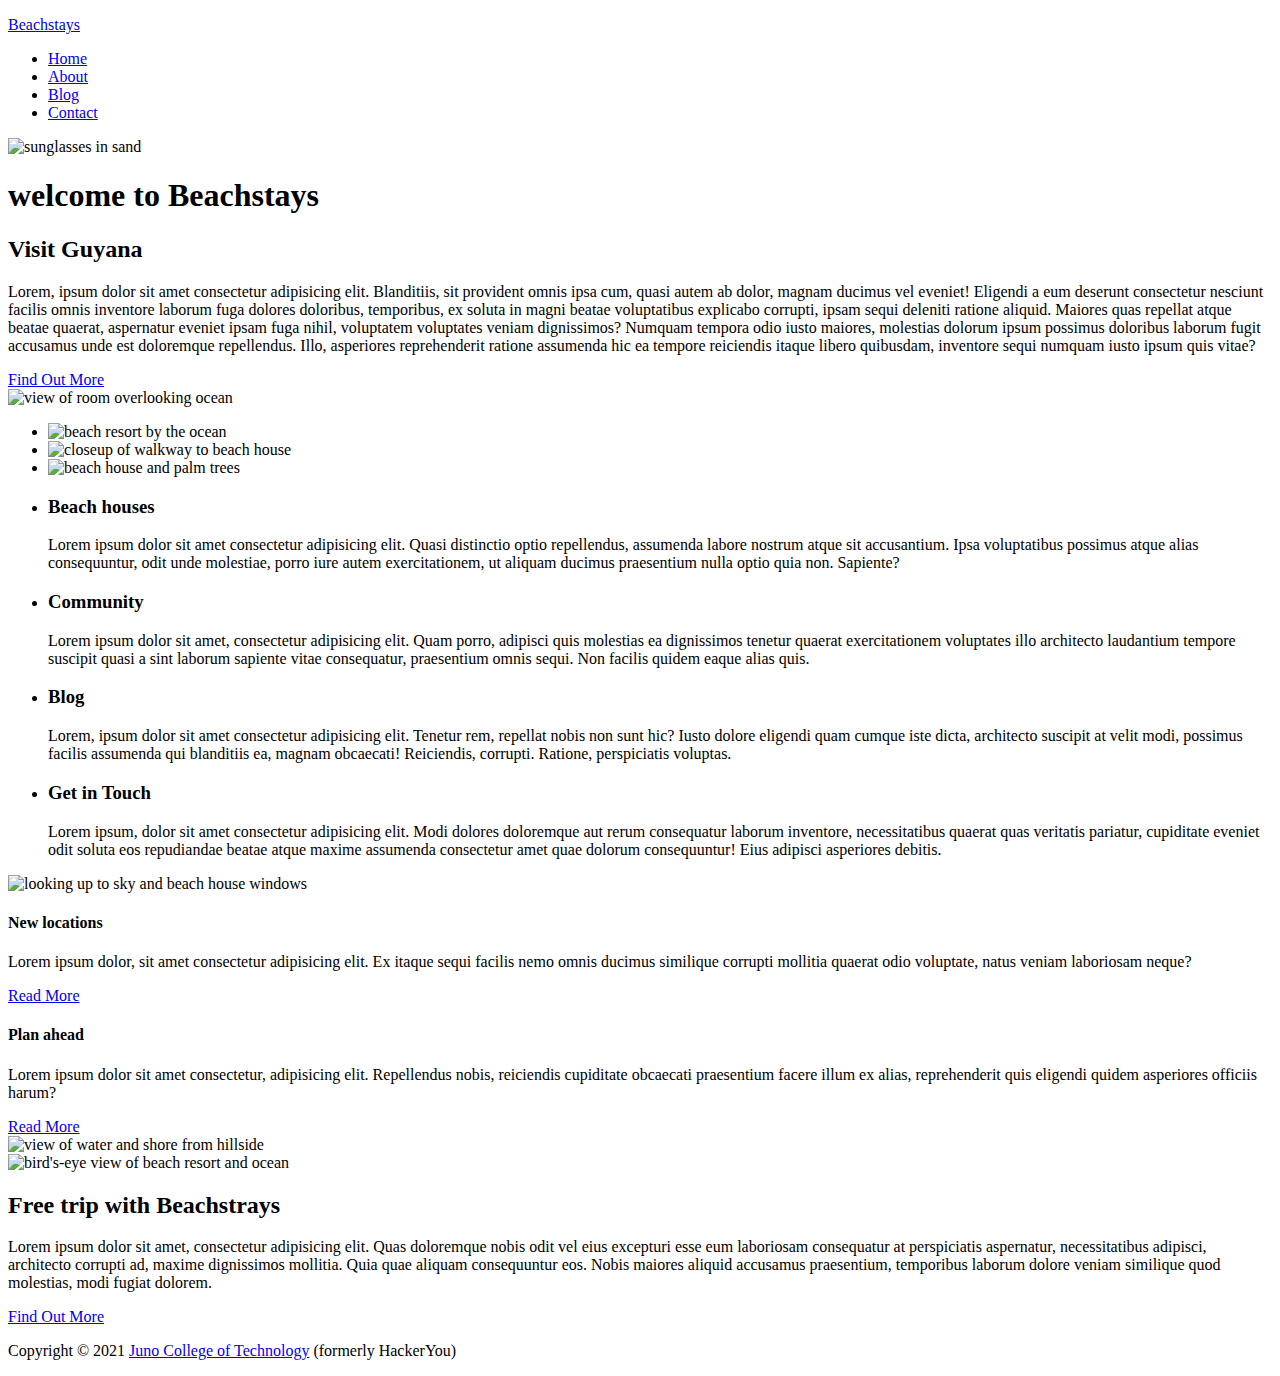
==== index.html @ 6f57cd5d "Add content to Home page:house:" ====
<!DOCTYPE html>
<html lang="en">

<head>
    <meta charset="UTF-8">
    <meta http-equiv="X-UA-Compatible" content="IE=edge">
    <meta name="viewport" content="width=device-width, initial-scale=1.0">
    <title>Beachstays</title>
    <!-- link to google fonts -->
    <link rel="preconnect" href="https://fonts.googleapis.com">
    <link rel="preconnect" href="https://fonts.gstatic.com" crossorigin>
    <link
        href="https://fonts.googleapis.com/css2?family=Lato:wght@300;400;700&family=Playfair+Display+SC:ital,wght@1,900&display=swap"
        rel="stylesheet">
    <!-- link to font awesome -->
    <script src="https://kit.fontawesome.com/1eff98ce6d.js" crossorigin="anonymous"></script>
    <!-- link to stylesheet -->
    <link rel="stylesheet" href="./styles/styles.css">
</head>

<body>
    <header class="mainHeader">
        <div class="navContainer wrapper">
            <p><a href="index.html" class="logo">Beachstays</a></p>
            <nav>
                <ul>
                    <li><a href="index.html" class="home">Home</a></li>
                    <li><a href="#">About</a></li>
                    <li><a href="blog.html">Blog</a></li>
                    <li><a href="contact.html">Contact</a></li>
                </ul>
            </nav>
        </div> <!-- navContainer wrapper -->

        <div class="titleContainer">
            <div class="headerImgContainer">
                <img src="./images/header-box.jpg" alt="sunglasses in sand">
            </div>
            <h1 class="mainH1">welcome to <span class="mainSpan">Beachstays</span></h1>
        </div> <!-- titleContainer -->
    </header>

    <main>
        <section class="guyana wrapper">
            <div class="guyanaTextContainer">
                <h2 class="mainH2">Visit Guyana</h2>
                <p>Lorem, ipsum dolor sit amet consectetur adipisicing elit. Blanditiis, sit provident omnis ipsa cum,
                    quasi autem ab dolor, magnam ducimus vel eveniet! Eligendi a eum deserunt consectetur nesciunt
                    facilis omnis inventore laborum fuga dolores doloribus, temporibus, ex soluta in magni beatae
                    voluptatibus explicabo corrupti, ipsam sequi deleniti ratione aliquid. Maiores quas repellat atque
                    beatae quaerat, aspernatur eveniet ipsam fuga nihil, voluptatem voluptates veniam dignissimos?
                    Numquam tempora odio iusto maiores, molestias dolorum ipsum possimus doloribus laborum fugit
                    accusamus unde est doloremque repellendus. Illo, asperiores reprehenderit ratione assumenda hic ea
                    tempore reiciendis itaque libero quibusdam, inventore sequi numquam iusto ipsum quis vitae?</p>
                <a class="button" href="#">Find Out More</a>
            </div>
            <div class="guyanaImgContainer">
                <img src="./images/small-box.jpg" alt="view of room overlooking ocean">
            </div>
        </section> <!-- guyana wrapper -->

        <section class="gallery">
            <div class="galleryContainer wrapper">
                <ul>
                    <li><img src="./images/gallery-image1.jpg" alt="beach resort by the ocean"></li>
                    <li><img src="./images/gallery-image2.jpg" alt="closeup of walkway to beach house"></li>
                    <li><img src="./images/gallery-image3.jpg" alt="beach house and palm trees"></li>
                </ul>
            </div>
        </section> <!-- gallery -->

        <section class="information wrapper">
            <div class="topContainer">
                <ul>
                    <li>
                        <h3 class="mainH3 house">Beach houses</h3>
                        <p>Lorem ipsum dolor sit amet consectetur adipisicing elit. Quasi distinctio optio repellendus,
                            assumenda labore nostrum atque sit accusantium. Ipsa voluptatibus possimus atque alias
                            consequuntur, odit unde molestiae, porro iure autem exercitationem, ut aliquam ducimus
                            praesentium nulla optio quia non. Sapiente?</p>
                    </li>
                    <li>
                        <h3 class="mainH3 users">Community</h3>
                        <p>Lorem ipsum dolor sit amet, consectetur adipisicing elit. Quam porro, adipisci quis molestias
                            ea dignissimos tenetur quaerat exercitationem voluptates illo architecto laudantium tempore
                            suscipit quasi a sint laborum sapiente vitae consequatur, praesentium omnis sequi. Non
                            facilis quidem eaque alias quis.</p>
                    </li>
                </ul>
            </div>

            <div class="bottomContainer">
                <ul>
                    <li>
                        <h3 class="mainH3 copy">Blog</h3>
                        <p>Lorem, ipsum dolor sit amet consectetur adipisicing elit. Tenetur rem, repellat nobis non
                            sunt hic? Iusto dolore eligendi quam cumque iste dicta, architecto suscipit at velit modi,
                            possimus facilis assumenda qui blanditiis ea, magnam obcaecati! Reiciendis, corrupti.
                            Ratione, perspiciatis voluptas.</p>
                    </li>
                    <li>
                        <h3 class="mainH3 phone">Get in Touch</h3>
                        <p>Lorem ipsum, dolor sit amet consectetur adipisicing elit. Modi dolores doloremque aut rerum
                            consequatur laborum inventore, necessitatibus quaerat quas veritatis pariatur, cupiditate
                            eveniet odit soluta eos repudiandae beatae atque maxime assumenda consectetur amet quae
                            dolorum consequuntur! Eius adipisci asperiores debitis.</p>
                    </li>
                </ul>
            </div>
        </section> <!-- information wrapper -->

        <section class="planTrip">
            <div class="newLocations">
                <div class="imageContainer-1">
                    <img src="./images/left-image.jpg" alt="looking up to sky and beach house windows">
                </div>

                <div class="textContainer">
                    <h4 class="mainH4">New locations</h4>
                    <p>Lorem ipsum dolor, sit amet consectetur adipisicing elit. Ex itaque sequi facilis nemo omnis
                        ducimus similique corrupti mollitia quaerat odio voluptate, natus veniam laboriosam neque?</p>
                    <a class="button" href="#">Read More</a>
                </div>
            </div>

            <div class="planAhead">
                <div class="textContainer">
                    <h4 class="mainH4">Plan ahead</h4>
                    <p>Lorem ipsum dolor sit amet consectetur, adipisicing elit. Repellendus nobis, reiciendis
                        cupiditate obcaecati praesentium facere illum ex alias, reprehenderit quis eligendi quidem
                        asperiores officiis harum?</p>
                    <a class="button" href="#">Read More</a>
                </div>
                <div class="imageContainer-2">
                    <img src="./images/right-image.jpg" alt="view of water and shore from hillside">
                </div>
            </div>
        </section> <!-- planTrip -->

        <section class="imgSection">
            <div>
                <img src="./images/banner-image.jpg" alt="bird's-eye view of beach resort and ocean">
            </div>
        </section> <!-- img section -->

        <section class="freeTrip wrapper">
            <h2>Free trip with Beachstrays</h2>
            <p>Lorem ipsum dolor sit amet, consectetur adipisicing elit. Quas doloremque nobis odit vel eius excepturi
                esse eum laboriosam consequatur at perspiciatis aspernatur, necessitatibus adipisci, architecto corrupti
                ad, maxime dignissimos mollitia. Quia quae aliquam consequuntur eos. Nobis maiores aliquid accusamus
                praesentium, temporibus laborum dolore veniam similique quod molestias, modi fugiat dolorem.</p>
            <a class="button" href="#">Find Out More</a>
        </section> <!-- freeTrip wrapper -->
    </main>

    <footer class="mainFooter">
        <p>Copyright © 2021 <a href="https://junocollege.com/">Juno College of Technology</a> (formerly HackerYou)</p>
    </footer>
</body>

</html>
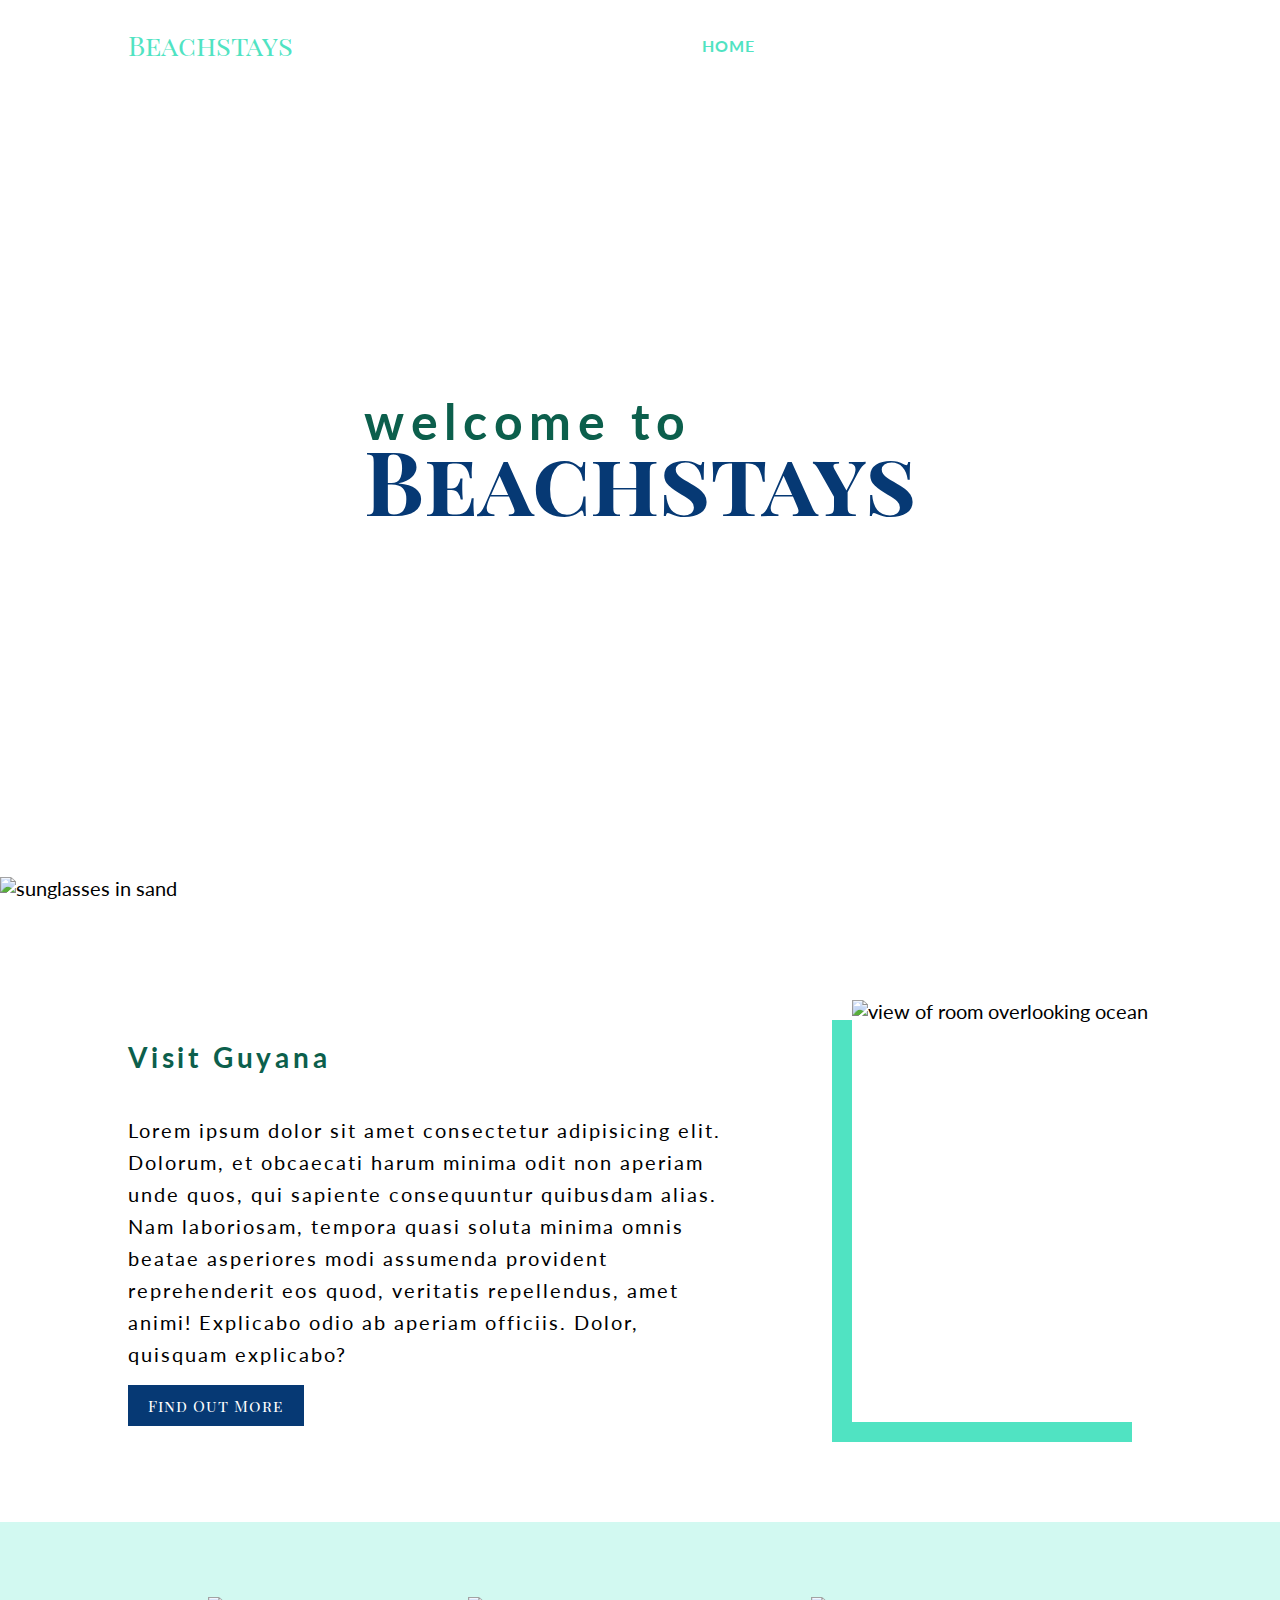
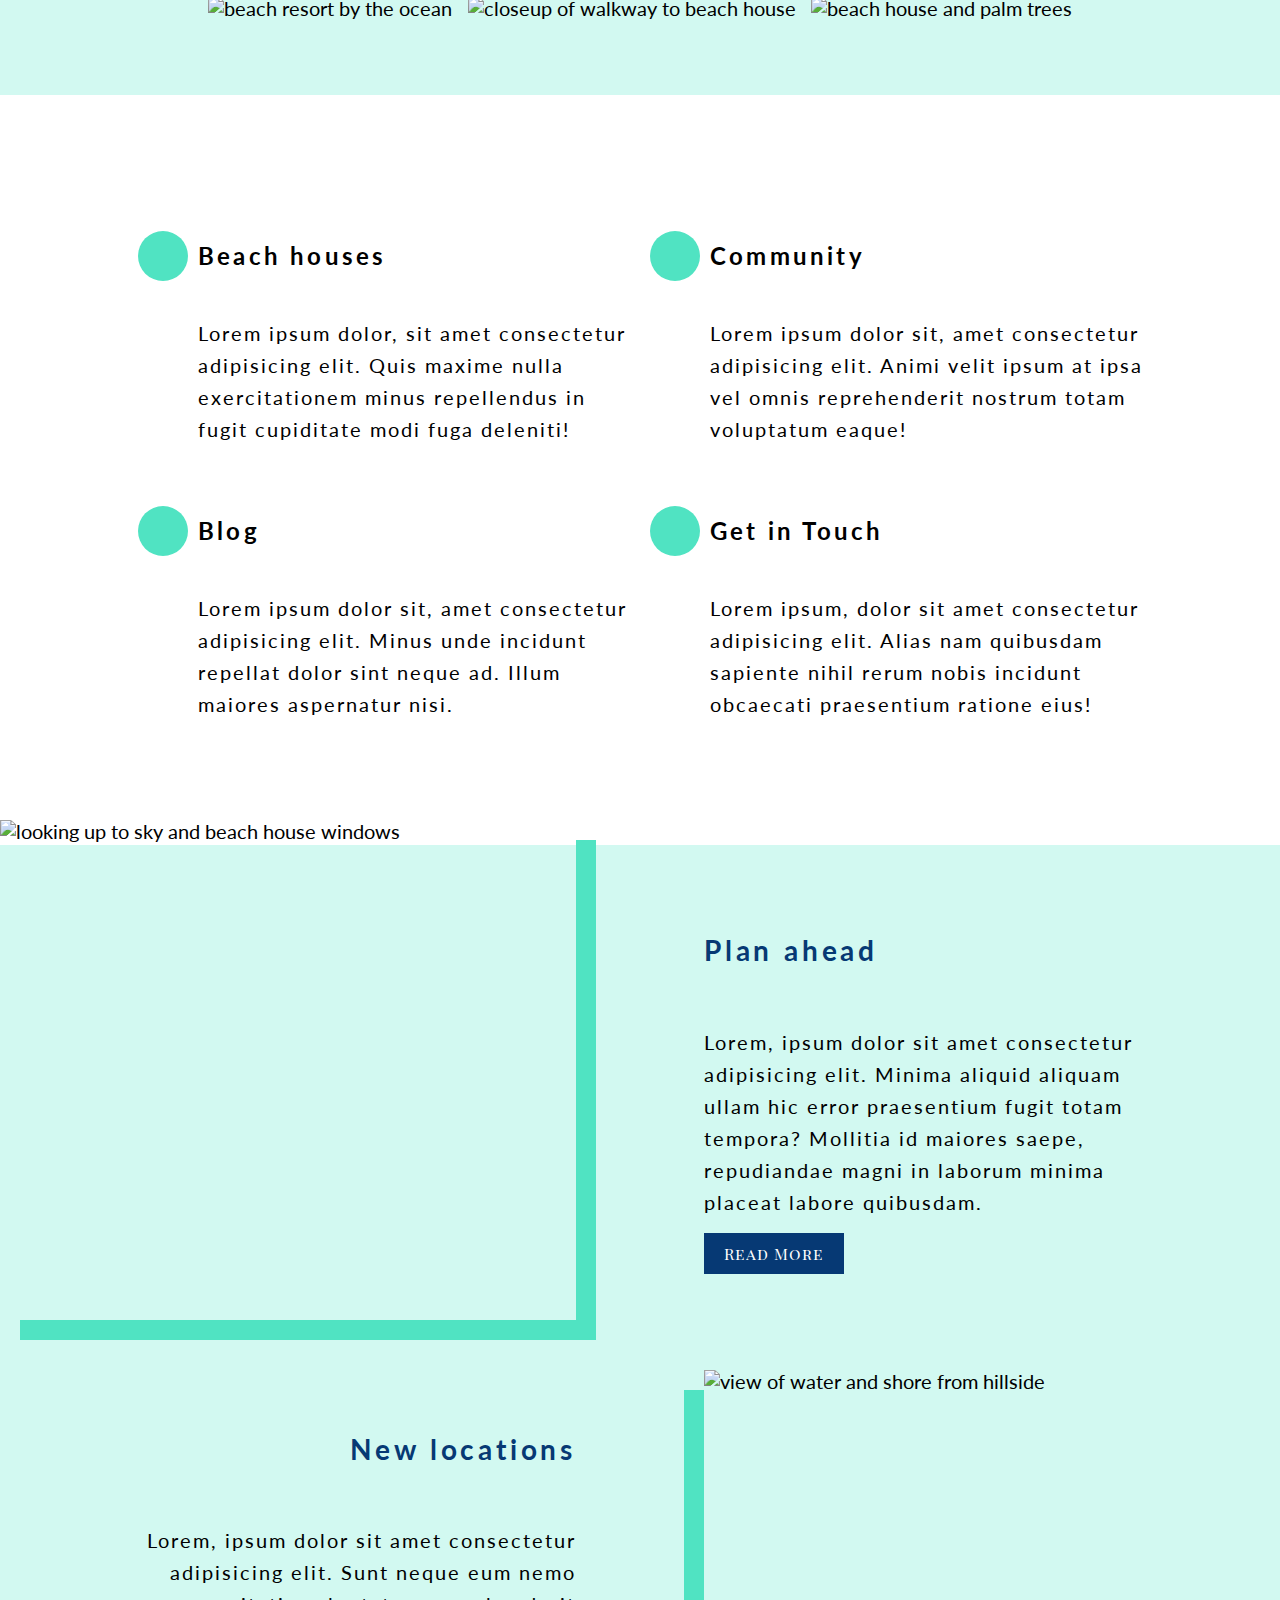
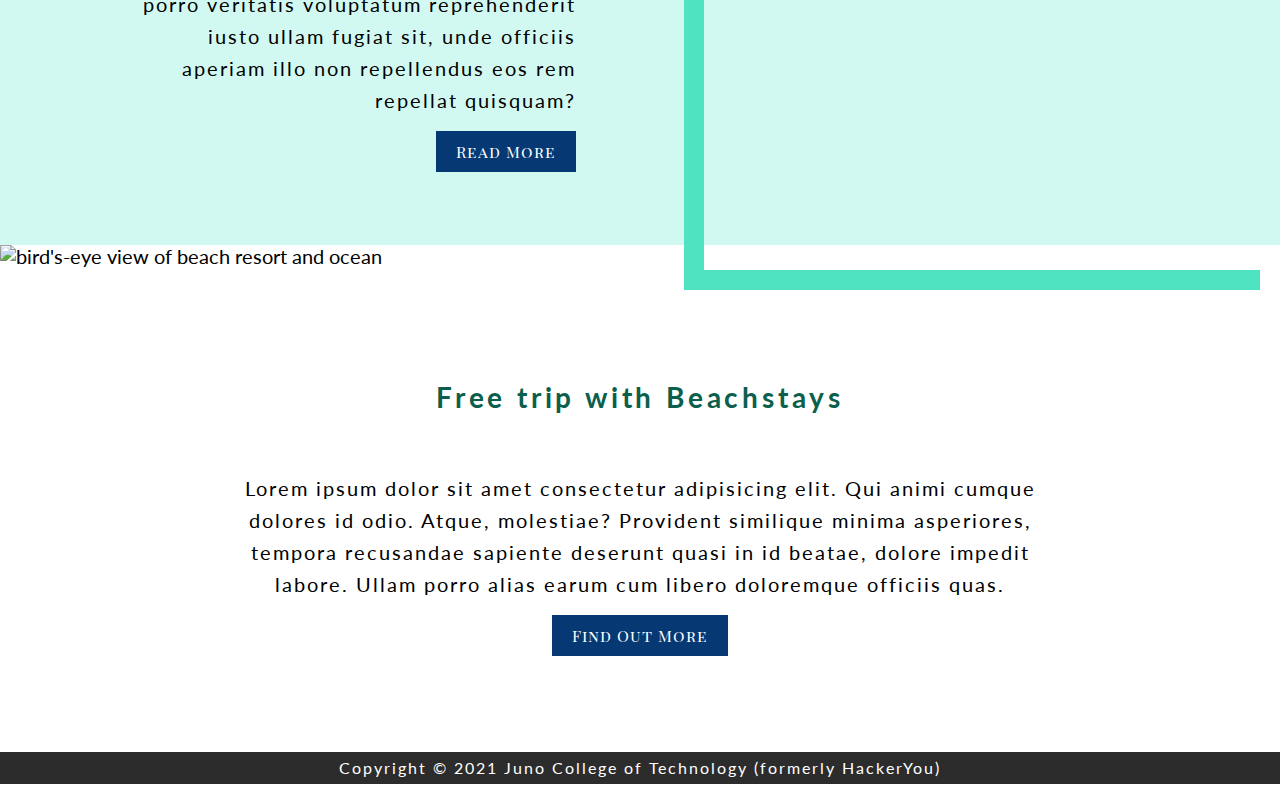
==== commit 38635b34: "Change index.html file for root url" ====
--- a/index.html
+++ b/index.html
@@ -6,156 +6,199 @@
     <meta http-equiv="X-UA-Compatible" content="IE=edge">
     <meta name="viewport" content="width=device-width, initial-scale=1.0">
     <title>Beachstays</title>
+
     <!-- link to google fonts -->
     <link rel="preconnect" href="https://fonts.googleapis.com">
     <link rel="preconnect" href="https://fonts.gstatic.com" crossorigin>
-    <link
-        href="https://fonts.googleapis.com/css2?family=Lato:wght@300;400;700&family=Playfair+Display+SC:ital,wght@1,900&display=swap"
-        rel="stylesheet">
+    <link href="https://fonts.googleapis.com/css2?family=Lato:wght@300;400;700&family=Playfair+Display+SC:ital,wght@1,900&display=swap" rel="stylesheet">
+
     <!-- link to font awesome -->
     <script src="https://kit.fontawesome.com/1eff98ce6d.js" crossorigin="anonymous"></script>
+
     <!-- link to stylesheet -->
     <link rel="stylesheet" href="./styles/styles.css">
 </head>
 
 <body>
-    <header class="mainHeader">
-        <div class="navContainer wrapper">
-            <p><a href="index.html" class="logo">Beachstays</a></p>
-            <nav>
-                <ul>
-                    <li><a href="index.html" class="home">Home</a></li>
-                    <li><a href="#">About</a></li>
-                    <li><a href="blog.html">Blog</a></li>
-                    <li><a href="contact.html">Contact</a></li>
-                </ul>
-            </nav>
-        </div> <!-- navContainer wrapper -->
-
-        <div class="titleContainer">
-            <div class="headerImgContainer">
-                <img src="./images/header-box.jpg" alt="sunglasses in sand">
-            </div>
-            <h1 class="mainH1">welcome to <span class="mainSpan">Beachstays</span></h1>
-        </div> <!-- titleContainer -->
+    <header class='homeHeader'>
+        <div class="homeBackground">
+            <div class="wrapper">
+                <div class="navContainer">
+                    <a class="navLogo" href="./index.html">Beachstays</a>
+                    <!------- nav START ------->
+                    <nav>
+                        <div class="mobileMenu">
+                            <button id="toggleBar" class='button'>Menu</button>
+                        </div>
+                        <ul class="mainMenu">
+                            <li><a class="selected" href="./index.html">Home</a></li>
+                            <li><a href="./index.html#about">About</a></li>
+                            <li><a href="./blog.html">Blog</a></li>
+                            <li><a href="./contact.html">Contact</a></li>
+                        </ul>
+                    </nav>
+                    <!------- nav END ------->
+                </div>
+            </div>
+            <!------- title START ------->
+            <div class="titleContainer">
+                <h1>welcome to
+                    <span class='titleLogo'>Beach<span class='break'>stays</span></span>
+                </h1>
+                <div class="headerImgContainer">
+                    <img src="./images/header-box.jpg" alt="sunglasses in sand">
+                </div>
+            </div>
+            <!------- title END ------->
+        </div>
     </header>
-
+    
     <main>
-        <section class="guyana wrapper">
-            <div class="guyanaTextContainer">
-                <h2 class="mainH2">Visit Guyana</h2>
-                <p>Lorem, ipsum dolor sit amet consectetur adipisicing elit. Blanditiis, sit provident omnis ipsa cum,
-                    quasi autem ab dolor, magnam ducimus vel eveniet! Eligendi a eum deserunt consectetur nesciunt
-                    facilis omnis inventore laborum fuga dolores doloribus, temporibus, ex soluta in magni beatae
-                    voluptatibus explicabo corrupti, ipsam sequi deleniti ratione aliquid. Maiores quas repellat atque
-                    beatae quaerat, aspernatur eveniet ipsam fuga nihil, voluptatem voluptates veniam dignissimos?
-                    Numquam tempora odio iusto maiores, molestias dolorum ipsum possimus doloribus laborum fugit
-                    accusamus unde est doloremque repellendus. Illo, asperiores reprehenderit ratione assumenda hic ea
-                    tempore reiciendis itaque libero quibusdam, inventore sequi numquam iusto ipsum quis vitae?</p>
-                <a class="button" href="#">Find Out More</a>
-            </div>
-            <div class="guyanaImgContainer">
+        <!------- visit guyana START ------->
+        <section class="visit wrapper" id='about'>
+            <div class="visitTextContainer">
+                <h3>Visit Guyana</h3>
+                <p>Lorem ipsum dolor sit amet consectetur adipisicing elit. Dolorum, et obcaecati harum minima odit non
+                    aperiam unde quos, qui sapiente consequuntur quibusdam alias. Nam laboriosam, tempora quasi soluta
+                    minima omnis beatae asperiores modi assumenda provident reprehenderit eos quod, veritatis
+                    repellendus, amet animi! Explicabo odio ab aperiam officiis. Dolor, quisquam explicabo?</p>
+                <a href="contact" class='button'>Find Out More</a>
+            </div>
+            <div class="visitImgContainer">
                 <img src="./images/small-box.jpg" alt="view of room overlooking ocean">
             </div>
-        </section> <!-- guyana wrapper -->
-
-        <section class="gallery">
-            <div class="galleryContainer wrapper">
-                <ul>
-                    <li><img src="./images/gallery-image1.jpg" alt="beach resort by the ocean"></li>
-                    <li><img src="./images/gallery-image2.jpg" alt="closeup of walkway to beach house"></li>
-                    <li><img src="./images/gallery-image3.jpg" alt="beach house and palm trees"></li>
-                </ul>
-            </div>
-        </section> <!-- gallery -->
-
-        <section class="information wrapper">
-            <div class="topContainer">
-                <ul>
-                    <li>
-                        <h3 class="mainH3 house">Beach houses</h3>
-                        <p>Lorem ipsum dolor sit amet consectetur adipisicing elit. Quasi distinctio optio repellendus,
-                            assumenda labore nostrum atque sit accusantium. Ipsa voluptatibus possimus atque alias
-                            consequuntur, odit unde molestiae, porro iure autem exercitationem, ut aliquam ducimus
-                            praesentium nulla optio quia non. Sapiente?</p>
-                    </li>
-                    <li>
-                        <h3 class="mainH3 users">Community</h3>
-                        <p>Lorem ipsum dolor sit amet, consectetur adipisicing elit. Quam porro, adipisci quis molestias
-                            ea dignissimos tenetur quaerat exercitationem voluptates illo architecto laudantium tempore
-                            suscipit quasi a sint laborum sapiente vitae consequatur, praesentium omnis sequi. Non
-                            facilis quidem eaque alias quis.</p>
-                    </li>
-                </ul>
-            </div>
-
-            <div class="bottomContainer">
-                <ul>
-                    <li>
-                        <h3 class="mainH3 copy">Blog</h3>
-                        <p>Lorem, ipsum dolor sit amet consectetur adipisicing elit. Tenetur rem, repellat nobis non
-                            sunt hic? Iusto dolore eligendi quam cumque iste dicta, architecto suscipit at velit modi,
-                            possimus facilis assumenda qui blanditiis ea, magnam obcaecati! Reiciendis, corrupti.
-                            Ratione, perspiciatis voluptas.</p>
-                    </li>
-                    <li>
-                        <h3 class="mainH3 phone">Get in Touch</h3>
-                        <p>Lorem ipsum, dolor sit amet consectetur adipisicing elit. Modi dolores doloremque aut rerum
-                            consequatur laborum inventore, necessitatibus quaerat quas veritatis pariatur, cupiditate
-                            eveniet odit soluta eos repudiandae beatae atque maxime assumenda consectetur amet quae
-                            dolorum consequuntur! Eius adipisci asperiores debitis.</p>
-                    </li>
-                </ul>
-            </div>
-        </section> <!-- information wrapper -->
-
-        <section class="planTrip">
-            <div class="newLocations">
-                <div class="imageContainer-1">
+        </section>
+        <!------- visit guyana END ------->
+    
+        <!------- gallery START ------->
+        <section class="galleryContainer">
+            <ul class='wrapper'>
+                <li>
+                    <div class="galleryImgContainer">
+                        <img src="./images/gallery-image1.jpg" alt="beach resort by the ocean">
+                    </div>
+                </li>
+                <li>
+                    <div class="galleryImgContainer">
+                        <img src="./images/gallery-image2.jpg" alt="closeup of walkway to beach house">
+                    </div>
+                </li>
+                <li>
+                    <div class="galleryImgContainer">
+                        <img src="./images/gallery-image3.jpg" alt="beach house and palm trees">
+                    </div>
+                </li>
+            </ul>
+        </section>
+        <!------- gallery END ------->
+    
+        <!------- beachhouses, community START ------->
+        <section class="beachHouses wrapper">
+            <ul>
+                <li>
+                    <div class='beachHouseTitleContainer'>
+                        <div class='iconContainer'>
+                            <i class="fas fa-home"></i>
+                        </div>
+                        <h4>Beach houses</h4>
+                    </div>
+                    <p>Lorem ipsum dolor, sit amet consectetur adipisicing elit. Quis maxime nulla exercitationem minus
+                        repellendus in fugit cupiditate modi fuga deleniti!</p>
+                </li>
+                <li>
+                    <div class='beachHouseTitleContainer'>
+                        <div class='iconContainer'>
+                            <i class="fas fa-users"></i>
+                        </div>
+                        <h4>Community</h4>
+                    </div>
+                    <p>Lorem ipsum dolor sit, amet consectetur adipisicing elit. Animi velit ipsum at ipsa vel omnis
+                        reprehenderit nostrum totam voluptatum eaque!</p>
+                </li>
+                <li>
+                    <div class='beachHouseTitleContainer'>
+                        <div class='iconContainer'>
+                            <i class="fas fa-file"></i>
+                        </div>
+                        <h4>Blog</h4>
+                    </div>
+                    <p>Lorem ipsum dolor sit, amet consectetur adipisicing elit. Minus unde incidunt repellat dolor sint
+                        neque ad. Illum maiores aspernatur nisi.</p>
+                </li>
+                <li>
+                    <div class='beachHouseTitleContainer'>
+                        <div class='iconContainer'>
+                            <i class="fas fa-phone"></i>
+                        </div>
+                        <h4>Get in Touch</h4>
+                    </div>
+                    <p>Lorem ipsum, dolor sit amet consectetur adipisicing elit. Alias nam quibusdam sapiente nihil
+                        rerum nobis incidunt obcaecati praesentium ratione eius!</p>
+                </li>
+            </ul>
+        </section>
+        <!------- beachhouses, community END ------->
+    
+        <!------- new locations, plan ahead START ------->
+    
+        <section class="newLocations">
+            <div class="leftContainer">
+                <div class="leftContainerImg">
                     <img src="./images/left-image.jpg" alt="looking up to sky and beach house windows">
                 </div>
-
-                <div class="textContainer">
-                    <h4 class="mainH4">New locations</h4>
-                    <p>Lorem ipsum dolor, sit amet consectetur adipisicing elit. Ex itaque sequi facilis nemo omnis
-                        ducimus similique corrupti mollitia quaerat odio voluptate, natus veniam laboriosam neque?</p>
-                    <a class="button" href="#">Read More</a>
-                </div>
-            </div>
-
-            <div class="planAhead">
-                <div class="textContainer">
-                    <h4 class="mainH4">Plan ahead</h4>
-                    <p>Lorem ipsum dolor sit amet consectetur, adipisicing elit. Repellendus nobis, reiciendis
-                        cupiditate obcaecati praesentium facere illum ex alias, reprehenderit quis eligendi quidem
-                        asperiores officiis harum?</p>
-                    <a class="button" href="#">Read More</a>
-                </div>
-                <div class="imageContainer-2">
+                <div class="leftContainerText">
+                    <h5>New locations</h5>
+                    <p>Lorem, ipsum dolor sit amet consectetur adipisicing elit. Sunt neque eum nemo porro veritatis
+                        voluptatum reprehenderit iusto ullam fugiat sit, unde officiis aperiam illo non repellendus eos
+                        rem repellat quisquam?</p>
+                    <a href="#" class='button'>Read More</a>
+                </div>
+            </div>
+    
+            <div class="rightContainer">
+                <div class="rightContainerText">
+                    <h5>Plan ahead</h5>
+                    <p>Lorem, ipsum dolor sit amet consectetur adipisicing elit. Minima aliquid aliquam ullam hic error
+                        praesentium fugit totam tempora? Mollitia id maiores saepe, repudiandae magni in laborum minima
+                        placeat labore quibusdam.</p>
+                    <a href="#" class='button'>Read More</a>
+                </div>
+                <div class="rightContainerImg">
                     <img src="./images/right-image.jpg" alt="view of water and shore from hillside">
                 </div>
             </div>
-        </section> <!-- planTrip -->
-
+    
+        </section>
+        <!------- new locations, plan ahead END ------->
+    
+        <!------- background image START ------->
         <section class="imgSection">
             <div>
                 <img src="./images/banner-image.jpg" alt="bird's-eye view of beach resort and ocean">
             </div>
-        </section> <!-- img section -->
-
+        </section>
+        <!------- background image END ------->
+    
+        <!------- free trip START ------->
         <section class="freeTrip wrapper">
-            <h2>Free trip with Beachstrays</h2>
-            <p>Lorem ipsum dolor sit amet, consectetur adipisicing elit. Quas doloremque nobis odit vel eius excepturi
-                esse eum laboriosam consequatur at perspiciatis aspernatur, necessitatibus adipisci, architecto corrupti
-                ad, maxime dignissimos mollitia. Quia quae aliquam consequuntur eos. Nobis maiores aliquid accusamus
-                praesentium, temporibus laborum dolore veniam similique quod molestias, modi fugiat dolorem.</p>
-            <a class="button" href="#">Find Out More</a>
-        </section> <!-- freeTrip wrapper -->
+            <h5>Free trip with Beachstays</h5>
+            <p>Lorem ipsum dolor sit amet consectetur adipisicing elit. Qui animi cumque dolores id odio. Atque,
+                molestiae? Provident similique minima asperiores, tempora recusandae sapiente deserunt quasi in id
+                beatae, dolore impedit labore. Ullam porro alias earum cum libero doloremque officiis quas.</p>
+            <a href="#" class='button'>Find Out More</a>
+        </section>
+        <!------- free trip END ------->
     </main>
-
-    <footer class="mainFooter">
-        <p>Copyright © 2021 <a href="https://junocollege.com/">Juno College of Technology</a> (formerly HackerYou)</p>
+    
+    <!------- footer START ------->
+    <footer>
+        <p>Copyright © 2021 <a href="https://junocollege.com/" target="_blank" rel="noopener">Juno College of
+                Technology</a> (formerly HackerYou)</p>
     </footer>
+    <!------- footer END ------->
+    
+    <!-- link to js -->
+    <script src="./script.js"></script>
 </body>
 
 </html>--- a/styles/styles.css
+++ b/styles/styles.css
@@ -0,0 +1,1388 @@
+html {
+  line-height: 1.15;
+  -ms-text-size-adjust: 100%;
+  -webkit-text-size-adjust: 100%;
+}
+
+body {
+  margin: 0;
+}
+
+article, aside, footer, header, nav, section {
+  display: block;
+}
+
+h1 {
+  font-size: 2em;
+  margin: 0.67em 0;
+}
+
+figcaption, figure, main {
+  display: block;
+}
+
+figure {
+  margin: 1em 40px;
+}
+
+hr {
+  -webkit-box-sizing: content-box;
+          box-sizing: content-box;
+  height: 0;
+  overflow: visible;
+}
+
+pre {
+  font-family: monospace, monospace;
+  font-size: 1em;
+}
+
+a {
+  background-color: transparent;
+  -webkit-text-decoration-skip: objects;
+}
+
+abbr[title] {
+  border-bottom: none;
+  text-decoration: underline;
+  -webkit-text-decoration: underline dotted;
+          text-decoration: underline dotted;
+}
+
+b, strong {
+  font-weight: inherit;
+}
+
+b, strong {
+  font-weight: bolder;
+}
+
+code, kbd, samp {
+  font-family: monospace, monospace;
+  font-size: 1em;
+}
+
+dfn {
+  font-style: italic;
+}
+
+mark {
+  background-color: #ff0;
+  color: #000;
+}
+
+small {
+  font-size: 80%;
+}
+
+sub, sup {
+  font-size: 75%;
+  line-height: 0;
+  position: relative;
+  vertical-align: baseline;
+}
+
+sub {
+  bottom: -0.25em;
+}
+
+sup {
+  top: -0.5em;
+}
+
+audio, video {
+  display: inline-block;
+}
+
+audio:not([controls]) {
+  display: none;
+  height: 0;
+}
+
+img {
+  border-style: none;
+}
+
+svg:not(:root) {
+  overflow: hidden;
+}
+
+button, input, optgroup, select, textarea {
+  font-family: sans-serif;
+  font-size: 100%;
+  line-height: 1.15;
+  margin: 0;
+}
+
+button, input {
+  overflow: visible;
+}
+
+button, select {
+  text-transform: none;
+}
+
+button, html [type=button], [type=reset], [type=submit] {
+  -webkit-appearance: button;
+}
+
+button::-moz-focus-inner, [type=button]::-moz-focus-inner, [type=reset]::-moz-focus-inner, [type=submit]::-moz-focus-inner {
+  border-style: none;
+  padding: 0;
+}
+
+button:-moz-focusring, [type=button]:-moz-focusring, [type=reset]:-moz-focusring, [type=submit]:-moz-focusring {
+  outline: 1px dotted ButtonText;
+}
+
+fieldset {
+  padding: 0.35em 0.75em 0.625em;
+}
+
+legend {
+  -webkit-box-sizing: border-box;
+          box-sizing: border-box;
+  color: inherit;
+  display: table;
+  max-width: 100%;
+  padding: 0;
+  white-space: normal;
+}
+
+progress {
+  display: inline-block;
+  vertical-align: baseline;
+}
+
+textarea {
+  overflow: auto;
+}
+
+[type=checkbox], [type=radio] {
+  -webkit-box-sizing: border-box;
+          box-sizing: border-box;
+  padding: 0;
+}
+
+[type=number]::-webkit-inner-spin-button, [type=number]::-webkit-outer-spin-button {
+  height: auto;
+}
+
+[type=search] {
+  -webkit-appearance: textfield;
+  outline-offset: -2px;
+}
+
+[type=search]::-webkit-search-cancel-button, [type=search]::-webkit-search-decoration {
+  -webkit-appearance: none;
+}
+
+::-webkit-file-upload-button {
+  -webkit-appearance: button;
+  font: inherit;
+}
+
+details, menu {
+  display: block;
+}
+
+summary {
+  display: list-item;
+}
+
+canvas {
+  display: inline-block;
+}
+
+template {
+  display: none;
+}
+
+[hidden] {
+  display: none;
+}
+
+.clearfix:after {
+  visibility: hidden;
+  display: block;
+  font-size: 0;
+  content: "";
+  clear: both;
+  height: 0;
+}
+
+html {
+  -webkit-box-sizing: border-box;
+  box-sizing: border-box;
+}
+
+*, *:before, *:after {
+  -webkit-box-sizing: inherit;
+          box-sizing: inherit;
+}
+
+.sr-only {
+  position: absolute;
+  width: 1px;
+  height: 1px;
+  margin: -1px;
+  border: 0;
+  padding: 0;
+  white-space: nowrap;
+  -webkit-clip-path: inset(100%);
+          clip-path: inset(100%);
+  clip: rect(0 0 0 0);
+  overflow: hidden;
+}
+
+html {
+  scroll-behavior: smooth;
+}
+
+body {
+  max-width: 2600px;
+  font-family: "Lato", sans-serif;
+  font-size: 125%;
+  margin: 0 auto;
+  padding: 0;
+}
+
+.wrapper {
+  width: 80%;
+  margin: 0 auto;
+}
+
+.navLogo,
+.titleLogo,
+.button {
+  font-family: "Playfair Display SC", serif;
+}
+
+h2 {
+  font-size: 4.35rem;
+  line-height: 58px;
+  letter-spacing: 9px;
+  color: #FAFFFE;
+}
+
+h3 {
+  font-size: 1.75rem;
+  line-height: 58px;
+  letter-spacing: 3.8px;
+  color: #0C5F4C;
+}
+
+h4 {
+  font-size: 1.5rem;
+  line-height: 58px;
+  letter-spacing: 3.2px;
+}
+
+ul {
+  padding: 0;
+}
+
+li {
+  list-style-type: none;
+}
+
+a {
+  text-decoration: none;
+  outline: none;
+}
+
+p {
+  line-height: 32px;
+  letter-spacing: 2px;
+}
+
+img {
+  width: 100%;
+  height: 100%;
+  -o-object-fit: cover;
+     object-fit: cover;
+}
+
+.button {
+  background: #063974;
+  font-size: 1rem;
+  letter-spacing: 1px;
+  line-height: 32px;
+  color: white;
+  padding: 10px 20px;
+}
+
+.button:focus,
+.button:hover {
+  background-color: #50E3C2;
+  color: white;
+  -webkit-transition: all 0.2s;
+  transition: all 0.2s;
+}
+
+.button,
+button {
+  cursor: pointer;
+  border: 0;
+}
+
+.navContainer {
+  height: 10vh;
+  display: -webkit-box;
+  display: -ms-flexbox;
+  display: flex;
+  -webkit-box-orient: horizontal;
+  -webkit-box-direction: normal;
+      -ms-flex-direction: row;
+          flex-direction: row;
+  -webkit-box-pack: justify;
+      -ms-flex-pack: justify;
+          justify-content: space-between;
+}
+.navContainer .navLogo {
+  display: -webkit-box;
+  display: -ms-flexbox;
+  display: flex;
+  -webkit-box-orient: vertical;
+  -webkit-box-direction: normal;
+      -ms-flex-direction: column;
+          flex-direction: column;
+  -webkit-box-pack: center;
+      -ms-flex-pack: center;
+          justify-content: center;
+}
+.navContainer .navLogo,
+.navContainer .navLogo:visited {
+  font-size: 1.73rem;
+  color: #50E3C2;
+}
+.navContainer nav {
+  text-align: right;
+  display: -webkit-box;
+  display: -ms-flexbox;
+  display: flex;
+  -webkit-box-orient: vertical;
+  -webkit-box-direction: normal;
+      -ms-flex-direction: column;
+          flex-direction: column;
+  -webkit-box-pack: center;
+      -ms-flex-pack: center;
+          justify-content: center;
+  width: 50%;
+  position: relative;
+}
+.navContainer nav .mobileMenu {
+  display: -webkit-box;
+  display: -ms-flexbox;
+  display: flex;
+  -webkit-box-orient: horizontal;
+  -webkit-box-direction: normal;
+      -ms-flex-direction: row;
+          flex-direction: row;
+  -webkit-box-pack: right;
+      -ms-flex-pack: right;
+          justify-content: right;
+}
+.navContainer nav .mainMenu li a {
+  font-size: 1rem;
+  line-height: 29px;
+  letter-spacing: 1px;
+  text-transform: uppercase;
+  font-weight: bold;
+}
+.navContainer nav .mainMenu li a,
+.navContainer nav .mainMenu li a:visited {
+  color: white;
+}
+.navContainer nav .mainMenu li a:focus,
+.navContainer nav .mainMenu li a:hover {
+  color: #50E3C2;
+  border-bottom: 2px solid #50E3C2;
+  -webkit-transition: all 0.2s;
+  transition: all 0.2s;
+}
+.navContainer nav .mainMenu li .selected,
+.navContainer nav .mainMenu li .selected:visited {
+  color: #50E3C2;
+}
+
+.mainMenu {
+  z-index: 100;
+  text-align: right;
+  padding: 15px;
+  display: initial;
+  display: -webkit-box;
+  display: -ms-flexbox;
+  display: flex;
+  -webkit-box-orient: horizontal;
+  -webkit-box-direction: normal;
+      -ms-flex-direction: row;
+          flex-direction: row;
+  -webkit-box-pack: space-evenly;
+      -ms-flex-pack: space-evenly;
+          justify-content: space-evenly;
+  position: absolute;
+  left: 0;
+  right: 0;
+}
+
+#toggleBar {
+  display: none;
+}
+
+/* landscape phone to portrait tablet */
+@media (max-width: 940px) {
+  .navContainer nav {
+    width: 20%;
+  }
+  .navContainer nav .mainMenu {
+    display: none;
+    background-color: rgba(6, 57, 116, 0.9);
+    top: 5vh;
+  }
+  .navContainer .mainMenu.hamburger {
+    display: block;
+  }
+  .navContainer #toggleBar {
+    display: block;
+  }
+}
+/* landscape phone to portrait tablet */
+@media (max-width: 768px) {
+  .navContainer nav {
+    width: 30%;
+  }
+}
+footer {
+  text-align: center;
+  font-size: 1rem;
+  background: #2C2C2C;
+  color: white;
+  padding: 0 25px;
+}
+footer a,
+footer a visited {
+  color: white;
+}
+footer a:focus,
+footer a:hover {
+  color: #50E3C2;
+  border-bottom: 2px solid #50E3C2;
+  -webkit-transition: all 0.2s;
+  transition: all 0.2s;
+}
+
+.homeHeader {
+  height: 100vh;
+}
+.homeHeader .homeBackground {
+  background-image: url(../images/home-image-1.jpg);
+  background-size: cover;
+  background-attachment: fixed;
+  background-repeat: no-repeat;
+}
+.homeHeader .homeBackground .titleContainer {
+  display: -webkit-box;
+  display: -ms-flexbox;
+  display: flex;
+  -webkit-box-orient: vertical;
+  -webkit-box-direction: normal;
+      -ms-flex-direction: column;
+          flex-direction: column;
+  -webkit-box-pack: center;
+      -ms-flex-pack: center;
+          justify-content: center;
+  height: 80vh;
+  position: relative;
+}
+.homeHeader .homeBackground .titleContainer h1 {
+  font-size: 3.1rem;
+  line-height: 58px;
+  letter-spacing: 6.7px;
+  color: #0C5F4C;
+  margin: 0 auto;
+  z-index: 10;
+}
+.homeHeader .homeBackground .titleContainer h1 .titleLogo {
+  font-size: 5.56rem;
+  letter-spacing: 0;
+  color: #063974;
+  display: block;
+}
+.homeHeader .homeBackground .titleContainer .headerImgContainer {
+  width: 40%;
+  position: absolute;
+  left: 0;
+  bottom: -10vh;
+  min-width: 500px;
+}
+
+.visit {
+  display: -webkit-box;
+  display: -ms-flexbox;
+  display: flex;
+  -webkit-box-orient: horizontal;
+  -webkit-box-direction: normal;
+      -ms-flex-direction: row;
+          flex-direction: row;
+  -webkit-box-pack: justify;
+      -ms-flex-pack: justify;
+          justify-content: space-between;
+  margin: 100px auto;
+}
+.visit .visitTextContainer {
+  width: 60%;
+}
+.visit .visitImgContainer {
+  -webkit-box-shadow: -20px 20px #50E3C2;
+          box-shadow: -20px 20px #50E3C2;
+  width: 300px;
+}
+
+.galleryContainer {
+  background-color: #D2F9F1;
+}
+.galleryContainer ul {
+  display: -webkit-box;
+  display: -ms-flexbox;
+  display: flex;
+  -webkit-box-orient: horizontal;
+  -webkit-box-direction: normal;
+      -ms-flex-direction: row;
+          flex-direction: row;
+  -webkit-box-pack: space-evenly;
+      -ms-flex-pack: space-evenly;
+          justify-content: space-evenly;
+  padding: 70px;
+}
+.galleryContainer ul .galleryImgContainer {
+  padding: 5px;
+}
+.galleryContainer ul .galleryImgContainer:hover {
+  -webkit-transform: scale(1.5);
+          transform: scale(1.5);
+  -webkit-transition: all 0.2s;
+  transition: all 0.2s;
+}
+
+.beachHouses ul {
+  margin: 100px auto;
+  display: -webkit-box;
+  display: -ms-flexbox;
+  display: flex;
+  -webkit-box-orient: horizontal;
+  -webkit-box-direction: normal;
+      -ms-flex-direction: row;
+          flex-direction: row;
+  -webkit-box-pack: justify;
+      -ms-flex-pack: justify;
+          justify-content: space-between;
+  -ms-flex-wrap: wrap;
+      flex-wrap: wrap;
+}
+.beachHouses ul li {
+  width: 50%;
+  margin: 0 auto;
+  margin-bottom: 25px;
+}
+.beachHouses ul li .beachHouseTitleContainer {
+  display: -webkit-box;
+  display: -ms-flexbox;
+  display: flex;
+  -webkit-box-orient: horizontal;
+  -webkit-box-direction: normal;
+      -ms-flex-direction: row;
+          flex-direction: row;
+  width: 100%;
+}
+.beachHouses ul li .beachHouseTitleContainer .iconContainer {
+  display: -webkit-box;
+  display: -ms-flexbox;
+  display: flex;
+  -webkit-box-orient: vertical;
+  -webkit-box-direction: normal;
+      -ms-flex-direction: column;
+          flex-direction: column;
+  -webkit-box-pack: center;
+      -ms-flex-pack: center;
+          justify-content: center;
+  margin: 10px;
+}
+.beachHouses ul li .beachHouseTitleContainer .iconContainer i {
+  font-size: 1.5rem;
+  text-align: center;
+  background-color: #50E3C2;
+  color: white;
+  width: 50px;
+  height: 50px;
+  display: -webkit-box;
+  display: -ms-flexbox;
+  display: flex;
+  -webkit-box-orient: vertical;
+  -webkit-box-direction: normal;
+      -ms-flex-direction: column;
+          flex-direction: column;
+  -webkit-box-pack: center;
+      -ms-flex-pack: center;
+          justify-content: center;
+  border-radius: 50%;
+}
+.beachHouses ul li p {
+  margin: 0 70px;
+}
+
+h5 {
+  font-size: 1.75rem;
+  line-height: 58px;
+  letter-spacing: 3.8px;
+}
+
+.newLocations {
+  background-color: #D2F9F1;
+  display: -webkit-box;
+  display: -ms-flexbox;
+  display: flex;
+  -webkit-box-orient: horizontal;
+  -webkit-box-direction: normal;
+      -ms-flex-direction: row;
+          flex-direction: row;
+  -webkit-box-pack: justify;
+      -ms-flex-pack: justify;
+          justify-content: space-between;
+  height: 1000px;
+  position: relative;
+}
+.newLocations .leftContainer,
+.newLocations .rightContainer {
+  width: 45%;
+  position: absolute;
+}
+.newLocations .leftContainer h5,
+.newLocations .rightContainer h5 {
+  color: #063974;
+}
+.newLocations .leftContainer .leftContainerImg,
+.newLocations .leftContainer .rightContainerImg,
+.newLocations .rightContainer .leftContainerImg,
+.newLocations .rightContainer .rightContainerImg {
+  height: 500px;
+}
+.newLocations .leftContainer .leftContainerText,
+.newLocations .leftContainer .rightContainerText,
+.newLocations .rightContainer .leftContainerText,
+.newLocations .rightContainer .rightContainerText {
+  margin: 100px 0;
+}
+
+.leftContainer {
+  left: 0;
+  top: -25px;
+}
+.leftContainer .leftContainerImg {
+  -webkit-box-shadow: 20px 20px #50E3C2;
+          box-shadow: 20px 20px #50E3C2;
+}
+.leftContainer .leftContainerText {
+  text-align: right;
+}
+.leftContainer .leftContainerText p {
+  margin-left: 10vw;
+}
+
+.rightContainer {
+  right: 0;
+  bottom: -25px;
+}
+.rightContainer .rightContainerImg {
+  -webkit-box-shadow: -20px 20px #50E3C2;
+          box-shadow: -20px 20px #50E3C2;
+}
+.rightContainer .rightContainerText p {
+  margin-right: 10vw;
+}
+
+.freeTrip {
+  text-align: center;
+  margin: 100px auto;
+  padding: 0 100px;
+}
+.freeTrip h5 {
+  color: #0C5F4C;
+}
+
+@media (max-width: 1400px) {
+  .visit .visitTextContainer {
+    margin-right: 50px;
+  }
+
+  .galleryContainer ul {
+    -ms-flex-wrap: wrap;
+        flex-wrap: wrap;
+  }
+
+  .beachHouses ul li p {
+    margin: 0;
+    margin-left: 70px;
+  }
+}
+/* portrait tablet and small desktops */
+@media (max-width: 940px) {
+  .visit {
+    -webkit-box-orient: vertical;
+    -webkit-box-direction: normal;
+        -ms-flex-direction: column;
+            flex-direction: column;
+    text-align: center;
+  }
+  .visit div:nth-child(1) {
+    -webkit-box-ordinal-group: 3;
+        -ms-flex-order: 2;
+            order: 2;
+    width: 90%;
+    margin: 0 auto;
+  }
+  .visit div:nth-child(2) {
+    -webkit-box-ordinal-group: 2;
+        -ms-flex-order: 1;
+            order: 1;
+    margin: 0 auto;
+    margin-bottom: 100px;
+  }
+
+  .galleryContainer ul .galleryImgContainer:hover {
+    -webkit-transform: none;
+            transform: none;
+  }
+
+  .beachHouses ul {
+    -webkit-box-orient: vertical;
+    -webkit-box-direction: normal;
+        -ms-flex-direction: column;
+            flex-direction: column;
+  }
+  .beachHouses ul li {
+    width: 100%;
+  }
+  .beachHouses ul li .beachHouseTitleContainer .iconContainer i {
+    font-size: 1.1rem;
+    width: 40px;
+    height: 40px;
+  }
+  .beachHouses ul li p {
+    margin-left: 60px;
+  }
+
+  .newLocations {
+    -webkit-box-orient: vertical;
+    -webkit-box-direction: normal;
+        -ms-flex-direction: column;
+            flex-direction: column;
+    height: auto;
+    position: unset;
+    padding-top: 100px;
+  }
+  .newLocations .leftContainer,
+.newLocations .rightContainer {
+    width: 80%;
+    margin: 0 auto;
+    position: unset;
+  }
+  .newLocations .leftContainer .leftContainerImg,
+.newLocations .leftContainer .rightContainerImg,
+.newLocations .rightContainer .leftContainerImg,
+.newLocations .rightContainer .rightContainerImg {
+    height: 300px;
+  }
+  .newLocations .leftContainer .leftContainerText,
+.newLocations .leftContainer .rightContainerText,
+.newLocations .rightContainer .leftContainerText,
+.newLocations .rightContainer .rightContainerText {
+    margin: 100px 0;
+    text-align: center;
+  }
+  .newLocations .leftContainer .leftContainerText p {
+    margin-left: 0;
+  }
+  .newLocations .rightContainer {
+    display: -webkit-box;
+    display: -ms-flexbox;
+    display: flex;
+    -webkit-box-orient: vertical;
+    -webkit-box-direction: normal;
+        -ms-flex-direction: column;
+            flex-direction: column;
+  }
+  .newLocations .rightContainer div:nth-child(1) {
+    -webkit-box-ordinal-group: 3;
+        -ms-flex-order: 2;
+            order: 2;
+  }
+  .newLocations .rightContainer div:nth-child(2) {
+    -webkit-box-ordinal-group: 2;
+        -ms-flex-order: 1;
+            order: 1;
+  }
+  .newLocations .rightContainer .rightContainerText p {
+    margin-right: 0;
+  }
+
+  .imgSection {
+    display: none;
+  }
+}
+/* landscape phone to portrait tablet */
+@media (max-width: 768px) {
+  .wrapper {
+    width: 90%;
+  }
+
+  .homeHeader .homeBackground {
+    height: 100vh;
+  }
+  .homeHeader .homeBackground .titleContainer h1 .titleLogo {
+    font-size: 7rem;
+    line-height: 78px;
+  }
+  .homeHeader .homeBackground .titleContainer h1 .titleLogo .break {
+    display: block;
+  }
+  .homeHeader .homeBackground .titleContainer .headerImgContainer {
+    display: none;
+  }
+
+  .visit .visitImgContainer {
+    display: none;
+  }
+
+  .newLocations .leftContainer .leftContainerImg,
+.newLocations .leftContainer .rightContainerImg,
+.newLocations .rightContainer .leftContainerImg,
+.newLocations .rightContainer .rightContainerImg {
+    -webkit-box-shadow: none;
+            box-shadow: none;
+  }
+
+  .freeTrip {
+    text-align: center;
+    padding: 0 50px;
+  }
+}
+/* landscape phones and down */
+@media (max-width: 480px) {
+  .wrapper {
+    width: 95%;
+  }
+
+  body {
+    font-size: 112%;
+  }
+  body .homeHeader .homeBackground .titleContainer h1 {
+    font-size: 2.1rem;
+  }
+  body .homeHeader .homeBackground .titleContainer h1 .titleLogo {
+    font-size: 6rem;
+    line-height: 68px;
+  }
+}
+.blogHeader {
+  height: 40vh;
+}
+.blogHeader .blogBackground {
+  background-image: url(../images/blog-image-1.jpg);
+  background-size: cover;
+  background-attachment: fixed;
+  background-repeat: no-repeat;
+}
+.blogHeader .blogBackground .blogTitleContainer {
+  display: -webkit-box;
+  display: -ms-flexbox;
+  display: flex;
+  -webkit-box-orient: vertical;
+  -webkit-box-direction: normal;
+      -ms-flex-direction: column;
+          flex-direction: column;
+  -webkit-box-pack: center;
+      -ms-flex-pack: center;
+          justify-content: center;
+  position: relative;
+  height: 50vh;
+}
+
+.blogMain {
+  display: -webkit-box;
+  display: -ms-flexbox;
+  display: flex;
+  -webkit-box-orient: horizontal;
+  -webkit-box-direction: normal;
+      -ms-flex-direction: row;
+          flex-direction: row;
+  -webkit-box-pack: justify;
+      -ms-flex-pack: justify;
+          justify-content: space-between;
+}
+.blogMain .leftBlogContainer {
+  width: 60%;
+}
+.blogMain .leftBlogContainer .blogImgContainer {
+  -webkit-box-shadow: 20px 20px #50E3C2;
+          box-shadow: 20px 20px #50E3C2;
+  width: 99%;
+}
+.blogMain .leftBlogContainer .blogTextContainer {
+  -webkit-box-shadow: 5px 5px #50E3C2;
+          box-shadow: 5px 5px #50E3C2;
+  padding: 25px 0;
+}
+.blogMain .leftBlogContainer .blogTextContainer cite {
+  color: #063974;
+}
+.blogMain .rightBlogContainer {
+  width: 20%;
+}
+.blogMain .rightBlogContainer .blogMargin {
+  height: 500px;
+}
+.blogMain .rightBlogContainer h4 {
+  color: #063974;
+}
+.blogMain .rightBlogContainer .ourMissionText {
+  margin-right: 25px;
+}
+.blogMain .rightBlogContainer ul {
+  padding: 0 30px;
+}
+.blogMain .rightBlogContainer ul li {
+  color: #50E3C2;
+  list-style-type: initial;
+}
+.blogMain .rightBlogContainer ul li a,
+.blogMain .rightBlogContainer ul li a:visited {
+  margin: 0;
+}
+.blogMain .rightBlogContainer ul li a .blogSpan,
+.blogMain .rightBlogContainer ul li a:visited .blogSpan {
+  color: black;
+}
+.blogMain .rightBlogContainer ul li a:hover .blogSpan,
+.blogMain .rightBlogContainer ul li a:focus .blogSpan {
+  color: #50E3C2;
+  border-bottom: 2px solid #50E3C2;
+  -webkit-transition: all 0.2s;
+  transition: all 0.2s;
+}
+
+.commentContainer {
+  margin-top: 100px;
+}
+.commentContainer h6 {
+  font-size: 2rem;
+  margin: 25px auto;
+}
+.commentContainer .userContainer {
+  display: -webkit-box;
+  display: -ms-flexbox;
+  display: flex;
+  -webkit-box-orient: horizontal;
+  -webkit-box-direction: normal;
+      -ms-flex-direction: row;
+          flex-direction: row;
+  -webkit-box-pack: justify;
+      -ms-flex-pack: justify;
+          justify-content: space-between;
+  margin-bottom: 50px;
+}
+.commentContainer .userContainer .userImgContainer {
+  width: 150px;
+  height: 150px;
+  margin: 25px 0;
+}
+.commentContainer .userContainer .userTextContainer {
+  width: 80%;
+}
+.commentContainer .userContainer .userTextContainer p:first-child {
+  color: #063974;
+  font-weight: bold;
+}
+
+.blogForm {
+  margin: 100px 0;
+}
+.blogForm .topContainer {
+  display: -webkit-box;
+  display: -ms-flexbox;
+  display: flex;
+  -webkit-box-orient: horizontal;
+  -webkit-box-direction: normal;
+      -ms-flex-direction: row;
+          flex-direction: row;
+  -webkit-box-pack: justify;
+      -ms-flex-pack: justify;
+          justify-content: space-between;
+}
+.blogForm .topContainer input {
+  padding: 30px;
+  border: 0;
+  border-bottom: 2px solid #50E3C2;
+  width: 45%;
+}
+.blogForm textarea {
+  padding: 30px;
+  border: 2px solid #50E3C2;
+  resize: none;
+  width: 100%;
+  height: 250px;
+  margin: 50px 0;
+}
+.blogForm button {
+  width: 100%;
+  border: 0;
+}
+
+@media (max-width: 1400px) {
+  .blogMain .leftBlogContainer {
+    width: 50%;
+  }
+  .blogMain .rightBlogContainer {
+    width: 30%;
+  }
+  .blogMain .rightBlogContainer .blogMargin {
+    height: 400px;
+  }
+
+  .commentContainer .userContainer .userImgContainer {
+    width: 100px;
+    height: 100px;
+    margin: 25px 0;
+  }
+  .commentContainer .userContainer .userTextContainer {
+    width: 70%;
+  }
+}
+/* portrait tablet and small desktops */
+@media (max-width: 940px) {
+  .blogHeader {
+    height: 60vh;
+  }
+
+  .blogHeader .blogBackground .blogTitleContainer h2 {
+    font-size: 5.35rem;
+    line-height: 68px;
+    letter-spacing: 4px;
+  }
+
+  .blogMain {
+    -webkit-box-orient: vertical;
+    -webkit-box-direction: normal;
+        -ms-flex-direction: column;
+            flex-direction: column;
+    margin-top: 100px;
+  }
+  .blogMain .leftBlogContainer {
+    margin: 0 auto;
+    width: 90%;
+  }
+  .blogMain .leftBlogContainer .blogImgContainer {
+    margin: 0 auto;
+    width: 90%;
+  }
+  .blogMain .leftBlogContainer .blogTextContainer {
+    -webkit-box-shadow: none;
+            box-shadow: none;
+  }
+  .blogMain .rightBlogContainer {
+    margin: 100px auto;
+    width: 80%;
+    text-align: center;
+  }
+  .blogMain .rightBlogContainer .blogMargin {
+    display: none;
+  }
+  .blogMain .rightBlogContainer div:nth-child(2) {
+    width: 400px;
+    height: 400px;
+    margin: 0 auto;
+    -webkit-box-shadow: -20px 20px #50E3C2;
+            box-shadow: -20px 20px #50E3C2;
+    margin-bottom: 50px;
+  }
+}
+/* landscape phone to portrait tablet */
+@media (max-width: 768px) {
+  .wrapper {
+    width: 90%;
+  }
+
+  .blogMain .leftBlogContainer .blogImgContainer {
+    -webkit-box-shadow: none;
+            box-shadow: none;
+  }
+  .blogMain .rightBlogContainer div:nth-child(2) {
+    -webkit-box-shadow: none;
+            box-shadow: none;
+    margin-bottom: 0px;
+  }
+}
+/* landscape phones and down */
+@media (max-width: 480px) {
+  body {
+    font-size: 112%;
+  }
+
+  .wrapper {
+    width: 95%;
+  }
+
+  .blogMain .rightBlogContainer div:nth-child(2) {
+    width: 300px;
+    height: 300px;
+  }
+
+  .commentContainer .userContainer {
+    -webkit-box-orient: vertical;
+    -webkit-box-direction: normal;
+        -ms-flex-direction: column;
+            flex-direction: column;
+  }
+  .commentContainer .userContainer .userImgContainer {
+    width: 200px;
+    height: 200px;
+  }
+  .commentContainer .userContainer .userTextContainer {
+    width: 100%;
+  }
+
+  .blogForm .topContainer {
+    -webkit-box-orient: vertical;
+    -webkit-box-direction: normal;
+        -ms-flex-direction: column;
+            flex-direction: column;
+  }
+  .blogForm .topContainer input {
+    width: 100%;
+  }
+}
+.contactHeader {
+  height: 40vh;
+}
+.contactHeader .contactBackground {
+  background-image: url(../images/contact-image-1.jpg);
+  background-size: cover;
+  background-attachment: fixed;
+  background-repeat: no-repeat;
+}
+.contactHeader .contactBackground .contactTitleContainer {
+  display: -webkit-box;
+  display: -ms-flexbox;
+  display: flex;
+  -webkit-box-orient: vertical;
+  -webkit-box-direction: normal;
+      -ms-flex-direction: column;
+          flex-direction: column;
+  -webkit-box-pack: center;
+      -ms-flex-pack: center;
+          justify-content: center;
+  position: relative;
+  height: 50vh;
+}
+
+.contactMain {
+  display: -webkit-box;
+  display: -ms-flexbox;
+  display: flex;
+  -webkit-box-orient: horizontal;
+  -webkit-box-direction: normal;
+      -ms-flex-direction: row;
+          flex-direction: row;
+  -webkit-box-pack: justify;
+      -ms-flex-pack: justify;
+          justify-content: space-between;
+}
+
+.leftContactContainer {
+  z-index: 10;
+  margin-bottom: 100px;
+  background-color: #FAFFFE;
+  -webkit-box-shadow: 20px 20px #50E3C2;
+          box-shadow: 20px 20px #50E3C2;
+  padding: 50px;
+  width: 70%;
+}
+.leftContactContainer .topContainer {
+  display: -webkit-box;
+  display: -ms-flexbox;
+  display: flex;
+  -webkit-box-orient: horizontal;
+  -webkit-box-direction: normal;
+      -ms-flex-direction: row;
+          flex-direction: row;
+  -webkit-box-pack: justify;
+      -ms-flex-pack: justify;
+          justify-content: space-between;
+}
+.leftContactContainer .topContainer input {
+  padding: 30px;
+  border: 0;
+  border-bottom: 2px solid #50E3C2;
+  width: 45%;
+}
+.leftContactContainer textarea {
+  padding: 30px;
+  border: 2px solid #50E3C2;
+  resize: none;
+  width: 100%;
+  height: 250px;
+  margin: 50px 0;
+}
+.leftContactContainer button {
+  width: 100%;
+  border: 0;
+}
+
+.rightContactContainer {
+  width: 20%;
+  display: -webkit-box;
+  display: -ms-flexbox;
+  display: flex;
+  -webkit-box-orient: vertical;
+  -webkit-box-direction: normal;
+      -ms-flex-direction: column;
+          flex-direction: column;
+  -webkit-box-pack: end;
+      -ms-flex-pack: end;
+          justify-content: end;
+  margin-bottom: 50px;
+}
+.rightContactContainer .fontAwesome ul {
+  display: -webkit-box;
+  display: -ms-flexbox;
+  display: flex;
+  -webkit-box-orient: horizontal;
+  -webkit-box-direction: normal;
+      -ms-flex-direction: row;
+          flex-direction: row;
+  -webkit-box-pack: left;
+      -ms-flex-pack: left;
+          justify-content: left;
+}
+.rightContactContainer .fontAwesome ul li a {
+  font-size: 1.5rem;
+  margin-right: 25px;
+  padding: 5px;
+}
+.rightContactContainer .fontAwesome ul li a,
+.rightContactContainer .fontAwesome ul li a:visited {
+  color: black;
+}
+.rightContactContainer .fontAwesome ul li a:hover,
+.rightContactContainer .fontAwesome ul li a:focus {
+  color: #50E3C2;
+  -webkit-transition: all 0.2s;
+  transition: all 0.2s;
+}
+.rightContactContainer .contactUs p a:first-child {
+  font-weight: bolder;
+}
+.rightContactContainer .contactUs ul p {
+  margin: 0;
+}
+.rightContactContainer .contactUs ul p .contactSpan {
+  display: block;
+}
+.rightContactContainer .contactUs a,
+.rightContactContainer .contactUs a:visited {
+  color: black;
+}
+.rightContactContainer .contactUs a:hover,
+.rightContactContainer .contactUs a:focus {
+  color: #50E3C2;
+  border-bottom: 2px solid #50E3C2;
+  -webkit-transition: all 0.2s;
+  transition: all 0.2s;
+}
+
+@media (max-width: 1400px) {
+  .leftContactContainer {
+    width: 65%;
+  }
+
+  .rightContactContainer {
+    width: 25%;
+    margin-bottom: 50px;
+  }
+  .rightContactContainer .fontAwesome ul li a {
+    font-size: 1.25rem;
+  }
+  .rightContactContainer .contactUs ul p .contactSpan {
+    display: inline;
+  }
+}
+/* portrait tablet and small desktops */
+@media (max-width: 940px) {
+  .contactHeader {
+    height: 60vh;
+  }
+
+  .contactHeader .contactBackground .contactTitleContainer h2 {
+    font-size: 5.35rem;
+    line-height: 68px;
+    letter-spacing: 4px;
+  }
+
+  .contactMain {
+    -webkit-box-orient: vertical;
+    -webkit-box-direction: normal;
+        -ms-flex-direction: column;
+            flex-direction: column;
+    margin-top: 100px;
+  }
+  .contactMain .leftContactContainer {
+    margin: 0 auto;
+    margin-bottom: 100px;
+    width: 90%;
+    -webkit-box-shadow: none;
+            box-shadow: none;
+    border: 10px solid #50E3C2;
+  }
+  .contactMain .rightContactContainer {
+    width: 100%;
+    text-align: center;
+  }
+  .contactMain .rightContactContainer .fontAwesome ul {
+    -ms-flex-pack: distribute;
+        justify-content: space-around;
+  }
+  .contactMain .rightContactContainer .fontAwesome ul li a {
+    font-size: 1.8rem;
+    margin-right: 0px;
+  }
+}
+/* landscape phone to portrait tablet */
+@media (max-width: 768px) {
+  .wrapper {
+    width: 90%;
+  }
+
+  .contactHeader .contactBackground .contactTitleContainer h2 .h2Span {
+    display: block;
+  }
+
+  .contactMain .leftContactContainer .topContainer {
+    -webkit-box-orient: vertical;
+    -webkit-box-direction: normal;
+        -ms-flex-direction: column;
+            flex-direction: column;
+  }
+  .contactMain .leftContactContainer .topContainer input {
+    width: 100%;
+  }
+}
+/* landscape phones and down */
+@media (max-width: 480px) {
+  body {
+    font-size: 112%;
+  }
+
+  .wrapper {
+    width: 95%;
+  }
+}